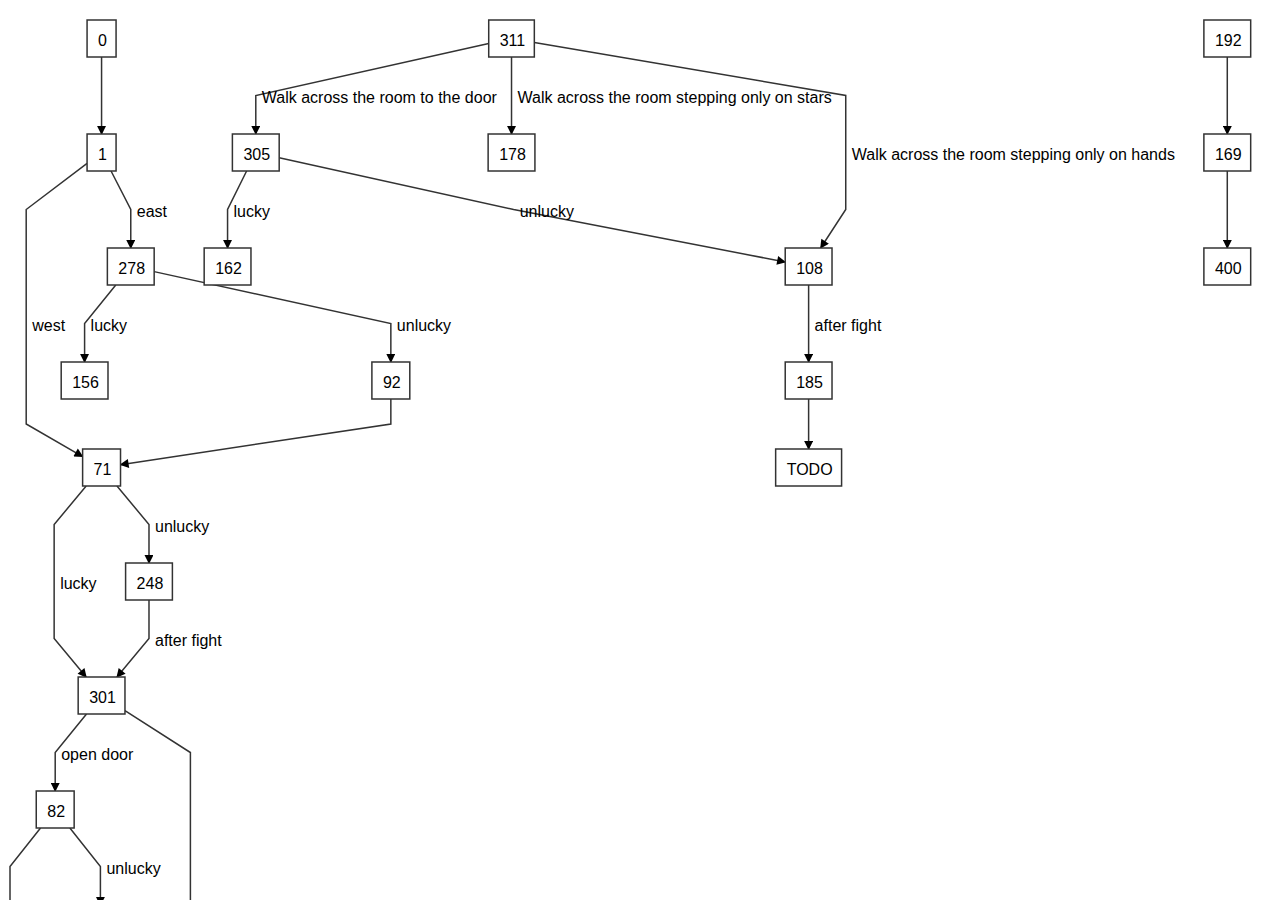
==== graph.html @ ba1c93f0 "imported graph visualization page" ====
<!DOCTYPE html>

<meta charset="utf-8" />
<title>adventure section graph</title>

<script src="external/d3.v4.js"></script>
<script src="external/graphlib-dot.js"></script>
<script src="external/dagre-d3.js"></script>

<style>
  html,
  body {
    margin: 0;
  }

  body {
    font-family: sans-serif;
  }

  svg {
    overflow: hidden;
  }

  .node {
    white-space: nowrap;
  }

  .node rect,
  .node circle,
  .node ellipse {
    stroke: #333;
    fill: #fff;
    stroke-width: 1.5px;
  }

  .cluster rect {
    stroke: #333;
    fill: #000;
    fill-opacity: 0.1;
    stroke-width: 1.5px;
  }

  .edgePath path.path {
    stroke: #333;
    stroke-width: 1.5px;
    fill: none;
  }
</style>

<body>
  <svg>
    <g />
  </svg>

  <script>
    // Set up zoom support
    var svg = d3.select('svg');

    svg.attr('width', window.innerWidth);
    svg.attr('height', window.innerHeight);

    var inner = d3.select('svg g'),
      zoom = d3.zoom().on('zoom', function() {
        inner.attr('transform', d3.event.transform);
      });
    svg.call(zoom);

    // Create and configure the renderer
    var render = dagreD3.render();

    var g;
    function draw(dotString) {
      try {
        g = graphlibDot.read(dotString);
      } catch (e) {
        window.alert(e);
        throw e;
      }

      // Set margins, if not present
      if (
        !g.graph().hasOwnProperty('marginx') &&
        !g.graph().hasOwnProperty('marginy')
      ) {
        g.graph().marginx = 20;
        g.graph().marginy = 20;
      }

      g.graph().transition = function(selection) {
        return selection.transition().duration(500);
      };

      // Render the graph into svg g
      d3.select('svg g').call(render, g);
    }

    fetch('adventure/adventure.dot')
      .then((resp) => resp.text())
      .then(draw);
  </script>
</body>
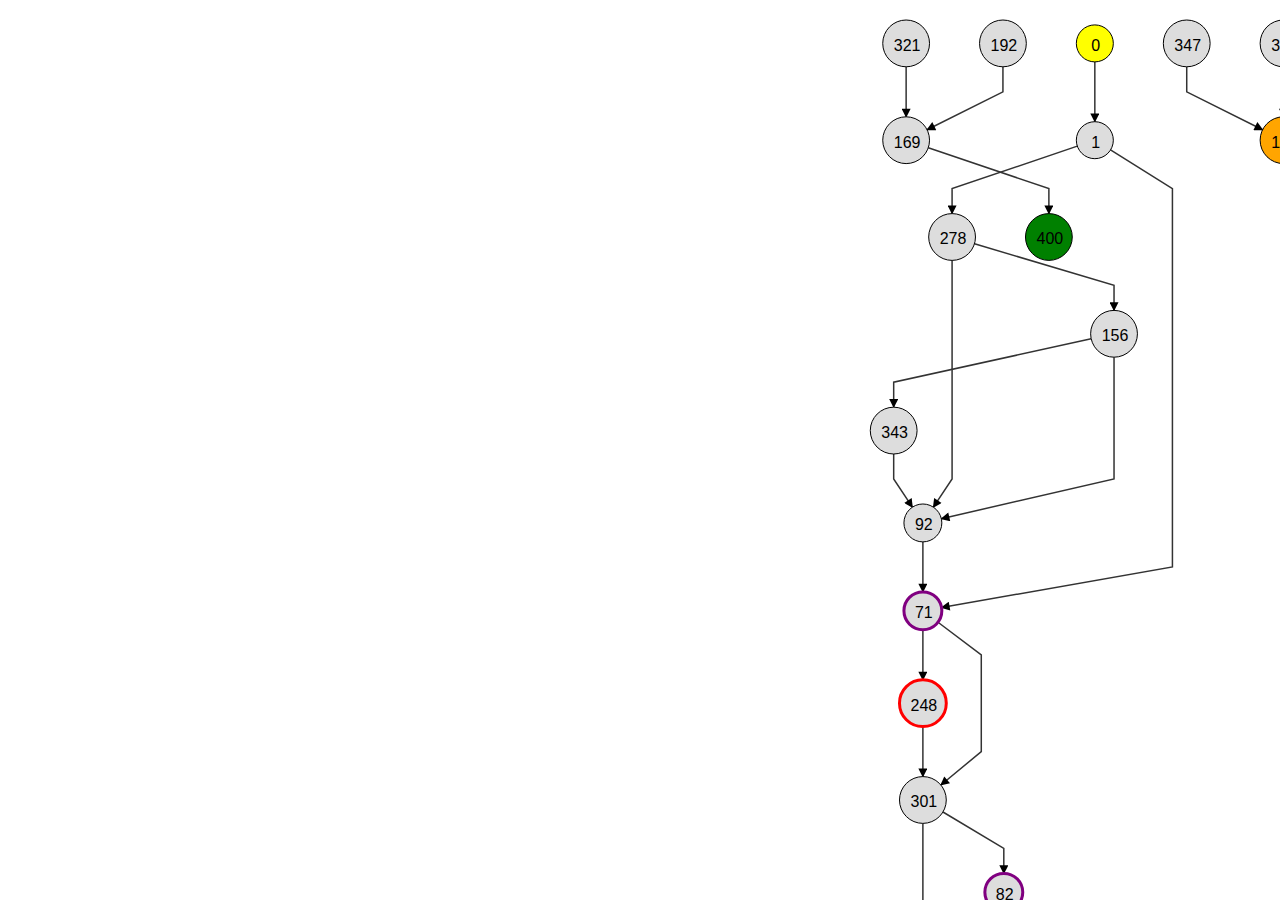
==== commit d05b6b99: "graph DOT generated in the browser now, with annotations for fight, luck, dead-ends, etc.; revamped " ====
--- a/graph.html
+++ b/graph.html
@@ -6,6 +6,7 @@
 <script src="external/d3.v4.js"></script>
 <script src="external/graphlib-dot.js"></script>
 <script src="external/dagre-d3.js"></script>
+<script src="generateGraphFromAdventure.js"></script>
 
 <style>
   html,
@@ -94,8 +95,13 @@
       d3.select('svg g').call(render, g);
     }
 
-    fetch('adventure/adventure.dot')
+    /* fetch('adventure/adventureGenerated.dot')
       .then((resp) => resp.text())
+      .then(draw); */
+
+    fetch('adventure/scenes.json')
+      .then((resp) => resp.json())
+      .then(generateDotFromAdventure)
       .then(draw);
   </script>
 </body>
